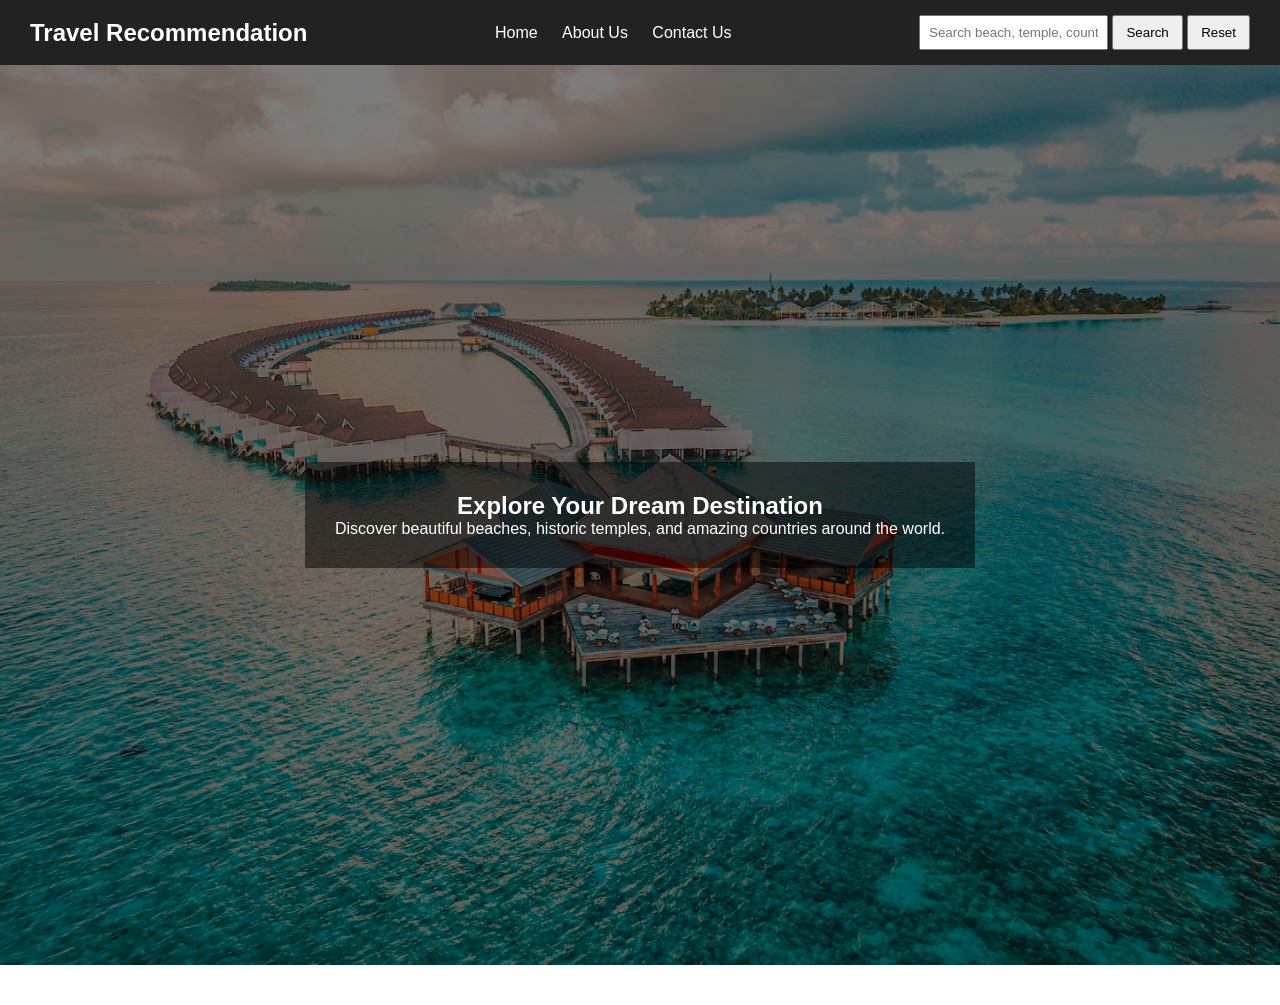
==== index.html @ 8fdc212c "final" ====
<!DOCTYPE html>
<html lang="en">
<head>
    <meta charset="UTF-8">
    <meta name="viewport" content="width=device-width, initial-scale=1.0">
    <title>Travel Recommendation</title>
    <link rel="stylesheet" href="travel_recommendation.css">
</head>

<body>

    <!-- Navigation Bar -->
    <nav>
        <div class="logo">
            <h2>Travel Recommendation</h2>
        </div>

        <div class="menu">
            <a href="travel_recommendation.html">Home</a>
            <a href="about.html">About Us</a>
            <a href="contact.html">Contact Us</a>
        </div>

        <div class="search-section">
            <input
                type="text"
                id="searchInput"
                placeholder="Search beach, temple, country">
            <button id="searchBtn">Search</button>
            <button id="resetBtn">Reset</button>
        </div>
    </nav>

    <!-- Hero Section -->
    <section class="hero">
        <div class="overlay">
            <h1>Explore Your Dream Destination</h1>

            <p>
                Discover beautiful beaches, historic temples,
                and amazing countries around the world.
            </p>
        </div>
    </section>

    <!-- Recommendation Results -->
    <section id="results" class="results-grid"></section>

    <script src="travel_recommendation.js"></script>

</body>
</html>
---- travel_recommendation.css ----
*{
    margin:0;
    padding:0;
    box-sizing:border-box;
}

body {
    margin: 0;
    font-family: Arial, sans-serif;

    background-image: url("images/travel_bg.jpg");
    background-size: cover;
    background-position: center;
    background-attachment: fixed;
}
nav{
    background:#222;
    color:white;
    display:flex;
    justify-content:space-between;
    align-items:center;
    padding:15px 30px;
}

nav a{
    color:white;
    text-decoration:none;
    margin:0 10px;
}

.search-section input{
    padding:8px;
}

.search-section button{
    padding:8px 12px;
    cursor:pointer;
}

.hero {
    background-image:
        linear-gradient(
            rgba(0,0,0,0.5),
            rgba(0,0,0,0.5)
        ),
        url("images/travel_bg.jpg");

    background-size: cover;
    background-position: center;
    background-repeat: no-repeat;
    height: 100vh;

    display: flex;
    align-items: center;
    justify-content: center;
}

.overlay {
    color: white;
    text-align: center;
    max-width: 700px;
    padding: 20px;
}

.overlay{
    text-align:center;
    color:white;
    background:rgba(0,0,0,0.5);
    padding:30px;
}

.results-grid{
    padding:20px;

    display:grid;
    grid-template-columns:
        repeat(auto-fit, minmax(250px,1fr));

    gap:20px;
}

.card{
    border:1px solid #ddd;
    border-radius:10px;
    overflow:hidden;
}

.card img{
    width:100%;
    height:200px;
    object-fit:cover;
}

.card h3,
.card p{
    padding:10px;
}

.page-content{
    padding:40px;
}

.team{
    display:flex;
    gap:20px;
    margin-top:20px;
}

.member{
    border:1px solid #ddd;
    padding:20px;
}

form{
    display:flex;
    flex-direction:column;
    gap:15px;
    max-width:500px;
}

input,
textarea{
    padding:10px;
}

button{
    padding:10px;
}
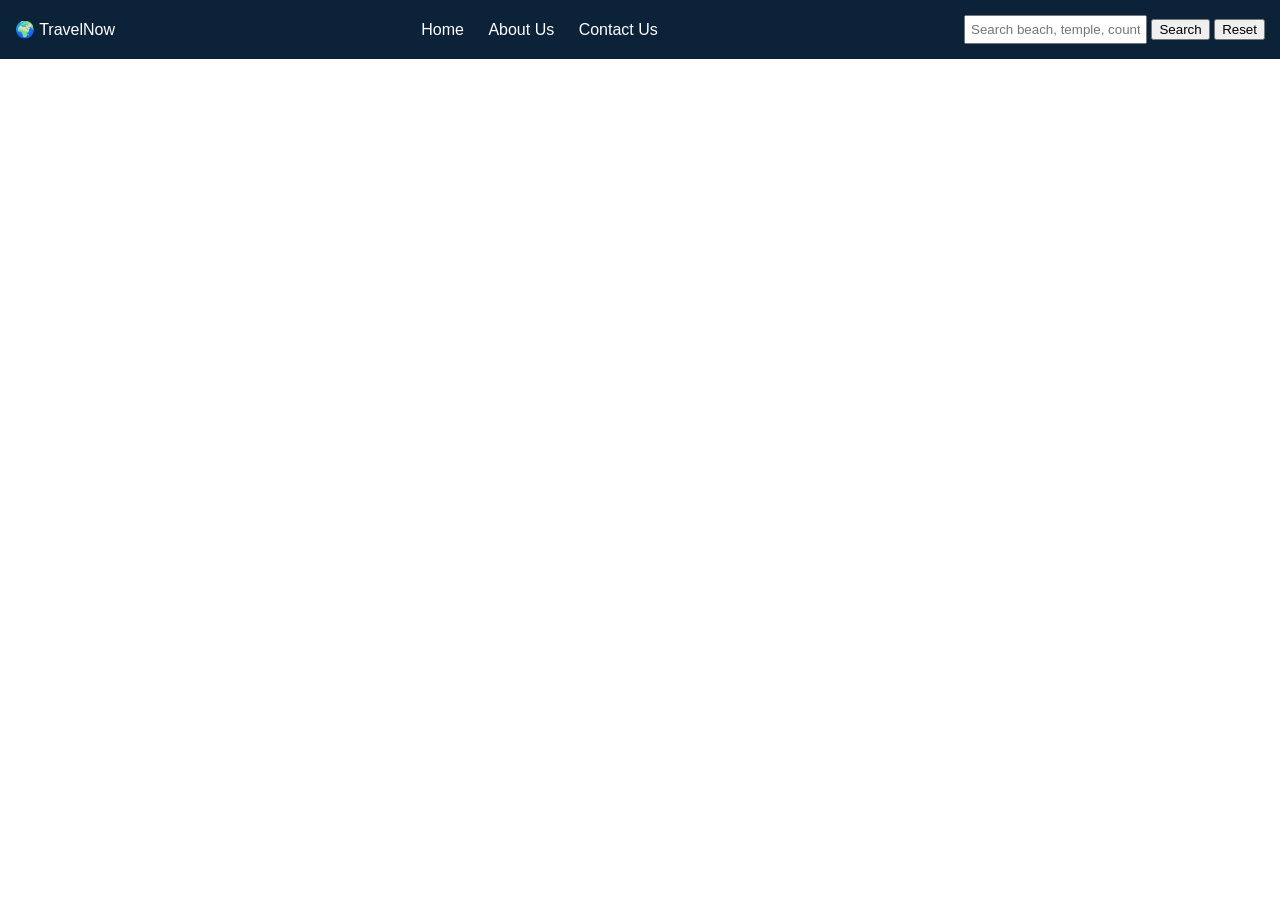
==== commit 3a86254a: "final" ====
--- a/index.html
+++ b/index.html
@@ -1,52 +1,38 @@
 <!DOCTYPE html>
-<html lang="en">
+<html>
 <head>
-    <meta charset="UTF-8">
-    <meta name="viewport" content="width=device-width, initial-scale=1.0">
-    <title>Travel Recommendation</title>
-    <link rel="stylesheet" href="travel_recommendation.css">
+  <title>Travel Recommendation</title>
+  <link rel="stylesheet" href="travel_recommendation.css">
 </head>
 
 <body>
 
-    <!-- Navigation Bar -->
-    <nav>
-        <div class="logo">
-            <h2>Travel Recommendation</h2>
-        </div>
+<!-- NAVBAR -->
+<div class="navbar">
+  <div class="logo">🌍 TravelNow</div>
 
-        <div class="menu">
-            <a href="travel_recommendation.html">Home</a>
-            <a href="about.html">About Us</a>
-            <a href="contact.html">Contact Us</a>
-        </div>
+  <div class="nav-links">
+    <a href="index.html">Home</a>
+    <a href="about.html">About Us</a>
+    <a href="contact.html">Contact Us</a>
+  </div>
 
-        <div class="search-section">
-            <input
-                type="text"
-                id="searchInput"
-                placeholder="Search beach, temple, country">
-            <button id="searchBtn">Search</button>
-            <button id="resetBtn">Reset</button>
-        </div>
-    </nav>
+  <div class="search-box">
+    <input type="text" id="searchInput" placeholder="Search beach, temple, country">
+    <button onclick="search()">Search</button>
+    <button onclick="clearResults()">Reset</button>
+  </div>
+</div>
 
-    <!-- Hero Section -->
-    <section class="hero">
-        <div class="overlay">
-            <h1>Explore Your Dream Destination</h1>
+<!-- HOME SECTION -->
+<div class="hero">
+  <h1>Explore Your Dream Destination</h1>
+  <p>Find beaches, temples, and countries worldwide</p>
+</div>
 
-            <p>
-                Discover beautiful beaches, historic temples,
-                and amazing countries around the world.
-            </p>
-        </div>
-    </section>
+<!-- RESULTS -->
+<div id="results" class="results-grid"></div>
 
-    <!-- Recommendation Results -->
-    <section id="results" class="results-grid"></section>
-
-    <script src="travel_recommendation.js"></script>
-
+<script src="travel_recommendation.js"></script>
 </body>
 </html>
--- a/travel_recommendation.css
+++ b/travel_recommendation.css
@@ -1,128 +1,53 @@
-*{
-    margin:0;
-    padding:0;
-    box-sizing:border-box;
+body {
+  margin: 0;
+  font-family: Arial;
 }
 
-body {
-    margin: 0;
-    font-family: Arial, sans-serif;
-
-    background-image: url("images/travel_bg.jpg");
-    background-size: cover;
-    background-position: center;
-    background-attachment: fixed;
-}
-nav{
-    background:#222;
-    color:white;
-    display:flex;
-    justify-content:space-between;
-    align-items:center;
-    padding:15px 30px;
+/* NAVBAR */
+.navbar {
+  display: flex;
+  justify-content: space-between;
+  background: #0b2239;
+  padding: 15px;
+  color: white;
+  align-items: center;
 }
 
-nav a{
-    color:white;
-    text-decoration:none;
-    margin:0 10px;
+.navbar a {
+  color: white;
+  margin: 0 10px;
+  text-decoration: none;
 }
 
-.search-section input{
-    padding:8px;
+.search-box input {
+  padding: 5px;
 }
 
-.search-section button{
-    padding:8px 12px;
-    cursor:pointer;
+/* HERO */
+.hero {
+  background: url("https://images.unsplash.com/photo-1507525428034-b723cf961d3e");
+  height: 300px;
+  background-size: cover;
+  color: white;
+  text-align: center;
+  padding-top: 100px;
 }
 
-.hero {
-    background-image:
-        linear-gradient(
-            rgba(0,0,0,0.5),
-            rgba(0,0,0,0.5)
-        ),
-        url("images/travel_bg.jpg");
-
-    background-size: cover;
-    background-position: center;
-    background-repeat: no-repeat;
-    height: 100vh;
-
-    display: flex;
-    align-items: center;
-    justify-content: center;
+/* RESULTS GRID */
+.results-grid {
+  display: grid;
+  grid-template-columns: repeat(2, 1fr);
+  gap: 20px;
+  padding: 20px;
 }
 
-.overlay {
-    color: white;
-    text-align: center;
-    max-width: 700px;
-    padding: 20px;
+.card {
+  border: 1px solid #ccc;
+  padding: 10px;
 }
 
-.overlay{
-    text-align:center;
-    color:white;
-    background:rgba(0,0,0,0.5);
-    padding:30px;
-}
-
-.results-grid{
-    padding:20px;
-
-    display:grid;
-    grid-template-columns:
-        repeat(auto-fit, minmax(250px,1fr));
-
-    gap:20px;
-}
-
-.card{
-    border:1px solid #ddd;
-    border-radius:10px;
-    overflow:hidden;
-}
-
-.card img{
-    width:100%;
-    height:200px;
-    object-fit:cover;
-}
-
-.card h3,
-.card p{
-    padding:10px;
-}
-
-.page-content{
-    padding:40px;
-}
-
-.team{
-    display:flex;
-    gap:20px;
-    margin-top:20px;
-}
-
-.member{
-    border:1px solid #ddd;
-    padding:20px;
-}
-
-form{
-    display:flex;
-    flex-direction:column;
-    gap:15px;
-    max-width:500px;
-}
-
-input,
-textarea{
-    padding:10px;
-}
-
-button{
-    padding:10px;
+.card img {
+  width: 100%;
+  height: 200px;
+  object-fit: cover;
 }
